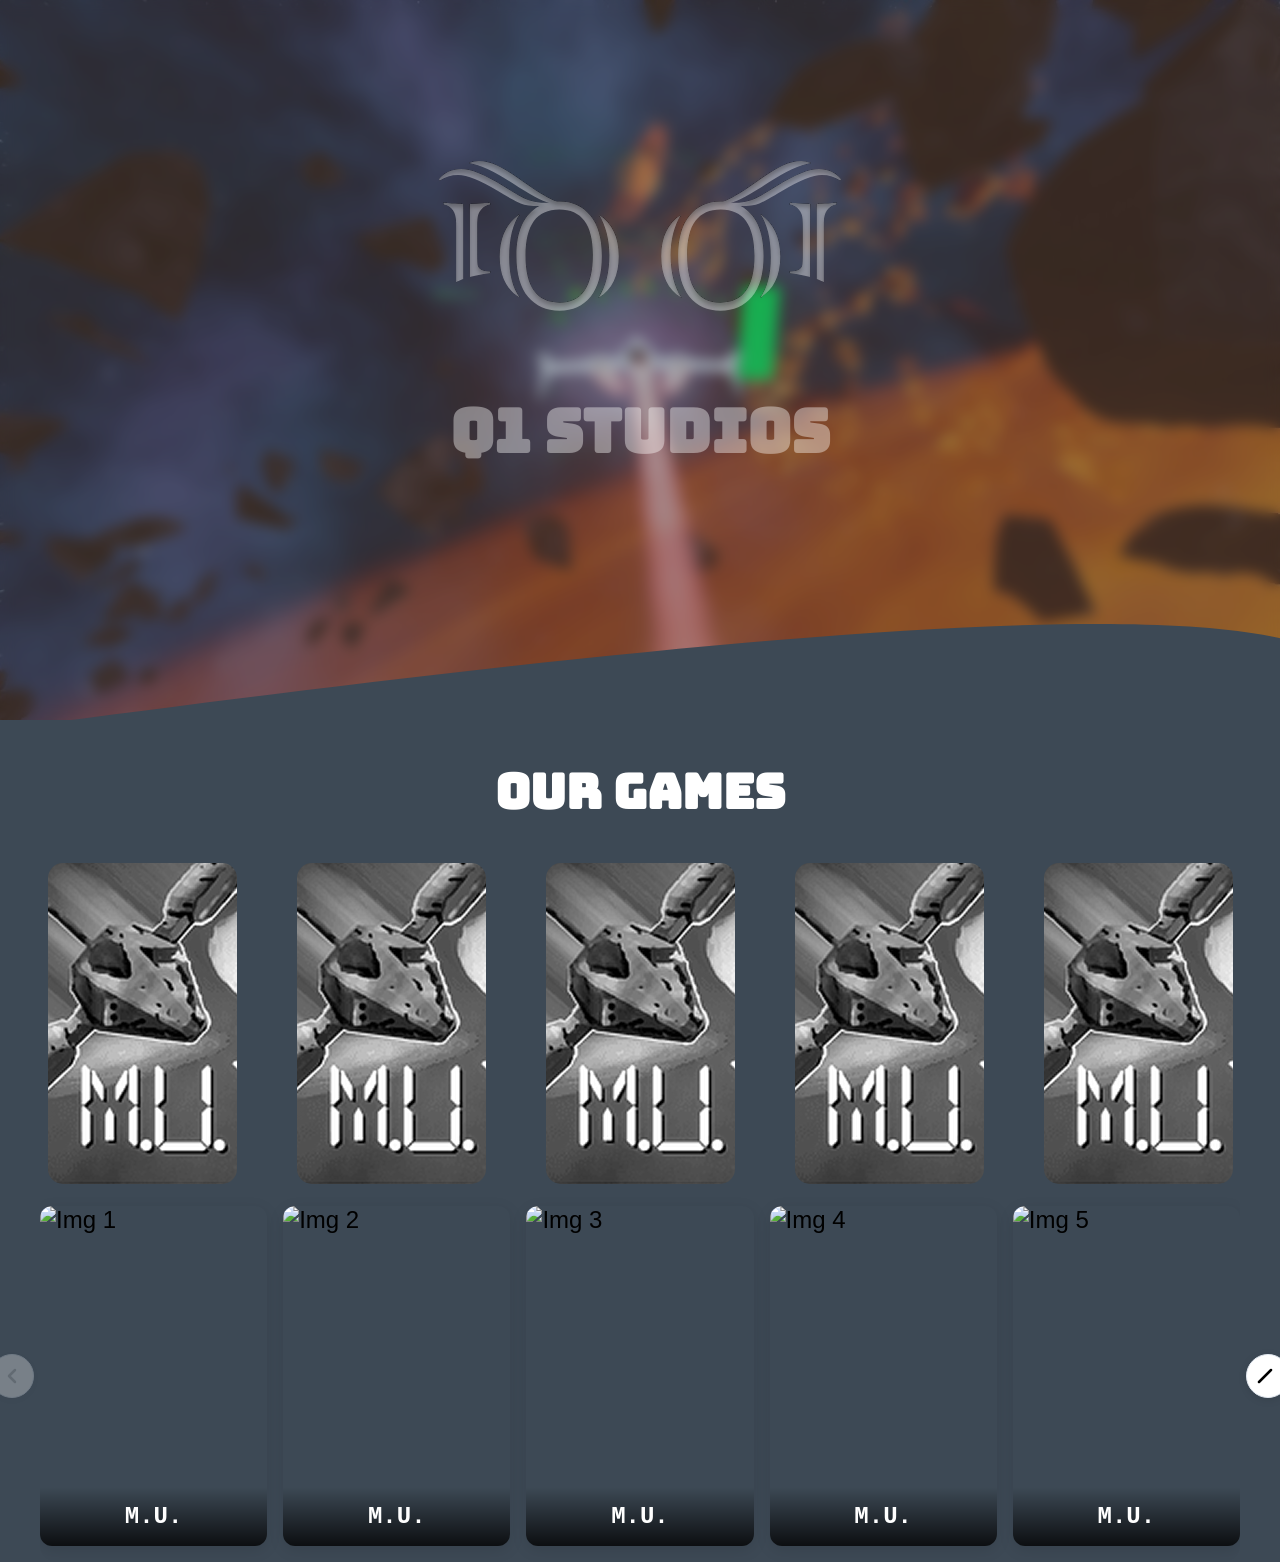
==== beta/index.html @ addc8a8b "Refactored new landing page to own directory" ====
<!DOCTYPE html>
<html lang="en">
<head>
    <meta charset="UTF-8">
    <title>Q1Studios</title>
    <link rel="stylesheet" href="index.css">
    <link rel="stylesheet" href="slideshow.css">
    <script src="index.js" defer></script>
    <link rel="preconnect" href="https://fonts.googleapis.com">
    <link rel="preconnect" href="https://fonts.gstatic.com" crossorigin>
    <link href="https://fonts.googleapis.com/css2?family=Bungee&display=swap" rel="stylesheet">
</head>
<body>
<div class="slideshow-container">

    <div class="slideshow">
        <div id="backblurr"><img src="../assets/logo/logo.svg" loading="lazy"/><h1 id="Home">Q1 Studios</h1></div>

        <div class="slide">
            <div class="">
            <img src="../assets/slideshow/Mutex_Slideshow.jpg" loading="lazy">
            </div>
        </div>
        <div class="slide">
            <img src="../assets/slideshow/Stealay_Slideshow.jpg" loading="lazy">
        </div>

        <div class="slide">
            <img src="../assets/slideshow/SacrilegiousTerminus_Slideshow.png" loading="lazy">
        </div>

        <div class="slide">
            <img src="../assets/slideshow/LanLiner_Slideshow.png" loading="lazy">
        </div>

        <div class="slide">
            <img src="../assets/slideshow/EscapeThePlantPlant_Slideshow.png" loading="lazy">
        </div>

        <div class="slide">
            <img src="../assets/slideshow/MailMayhem_Slideshow.png" loading="lazy">
        </div>
        <div id="curve"><img src="../assets/curve.svg"></div>
    </div>
</div>


<div class="games"><h2>Our Games</h2>
<div id="gameSlider">
    <div class="gameCard">
        <img src="../assets/game-logos/mutex.png">
    </div>
    <div class="gameCard" id="main">
        <img src="../assets/game-logos/mutex.png">
    </div>
    <div class="gameCard">
        <img src="../assets/game-logos/mutex.png">
    </div>
    <div class="gameCard">
        <img src="../assets/game-logos/mutex.png">
    </div>
    <div class="gameCard">
        <img src="../assets/game-logos/mutex.png">
    </div>
</div>
    <div class="carousel-container">
        <!-- Navigation Arrows -->
        <button id="prevBtn" class="nav-btn btn-prev" onclick="moveSlide(-1)">
            <svg xmlns="http://www.w3.org/2000/svg" width="24" height="24" fill="none" stroke="currentColor" stroke-width="2.5" stroke-linecap="round" stroke-linejoin="round"><path d="m15 18-6-6 6-6"/></svg>
        </button>
        <button id="nextBtn" class="nav-btn btn-next" onclick="moveSlide(1)">
            <svg xmlns="http://www.w3.org/2000/svg" width="24" height="24" fill="none" stroke="currentColor" stroke-width="2.5" stroke-linecap="round" stroke-linejoin="round"><path d="m9 18 6-6 6-6" transform="rotate(180 12 12)"/></svg>
        </button>

        <div class="carousel-viewport">
            <div id="carouselTrack" class="carousel-track">
                <!-- Image Cards -->
                <div class="carousel-card" onclick="openLightbox(this.querySelector('img').src)">
                    <img src="https://images.unsplash.com/photo-1618005182384-a83a8bd57fbe?auto=format&fit=crop&w=600&q=80" alt="Img 1">
                    <div class="card-label">M.U.</div>
                </div>
                <div class="carousel-card" onclick="openLightbox(this.querySelector('img').src)">
                    <img src="https://images.unsplash.com/photo-1614850523296-d8c1af93d400?auto=format&fit=crop&w=600&q=80" alt="Img 2">
                    <div class="card-label">M.U.</div>
                </div>
                <div class="carousel-card" onclick="openLightbox(this.querySelector('img').src)">
                    <img src="https://images.unsplash.com/photo-1633356122544-f134324a6cee?auto=format&fit=crop&w=600&q=80" alt="Img 3">
                    <div class="card-label">M.U.</div>
                </div>
                <div class="carousel-card" onclick="openLightbox(this.querySelector('img').src)">
                    <img src="https://images.unsplash.com/photo-1618005198919-d3d4b5a92ead?auto=format&fit=crop&w=600&q=80" alt="Img 4">
                    <div class="card-label">M.U.</div>
                </div>
                <div class="carousel-card" onclick="openLightbox(this.querySelector('img').src)">
                    <img src="https://images.unsplash.com/photo-1620641788421-7a1c342ea42e?auto=format&fit=crop&w=600&q=80" alt="Img 5">
                    <div class="card-label">M.U.</div>
                </div>
                <div class="carousel-card" onclick="openLightbox(this.querySelector('img').src)">
                    <img src="https://images.unsplash.com/photo-1614851016576-4d8d197af0ea?auto=format&fit=crop&w=600&q=80" alt="Img 6">
                    <div class="card-label">M.U.</div>
                </div>
                <div class="carousel-card" onclick="openLightbox(this.querySelector('img').src)">
                    <img src="https://images.unsplash.com/photo-1614850715649-1d1414729397?auto=format&fit=crop&w=600&q=80" alt="Img 7">
                    <div class="card-label">M.U.</div>
                </div>
                <div class="carousel-card" onclick="openLightbox(this.querySelector('img').src)">
                    <img src="https://images.unsplash.com/photo-1634017839464-5c339ebe3cb4?auto=format&fit=crop&w=600&q=80" alt="Img 8">
                    <div class="card-label">M.U.</div>
                </div>
            </div>
        </div>
    </div>
</div>

<!-- Lightbox Modal -->
<div id="lightbox" onclick="closeLightbox()">
    <img id="lightboxImg" src="" alt="Enlarged view">
    <button class="absolute top-8 right-8 text-white">
        <svg xmlns="http://www.w3.org/2000/svg" width="32" height="32" viewBox="0 0 24 24" fill="none" stroke="currentColor" stroke-width="2" stroke-linecap="round" stroke-linejoin="round"><path d="M18 6 6 18"/><path d="m6 6 12 12"/></svg>
    </button>
</div>

</body>
</html>
---- beta/index.css ----
*{

}
body {
    background-color:  #3D4955;
    font-family: Tahoma, sans-serif;
    margin: 0;
    font-size: 1.5em;
}

h1 {
    font-size: 2.5em;
    font-family: Bungee, serif;
    color:rgba(255,255,255,0.4)

}
h2{
    font-size: 2.5em;
    font-family: Bungee, serif;
    color:white;
    width: 100%;
    text-align: center;
}
h2 {
    font-size: 2em;
}

main section {
    padding-left: 40px;
    padding-right: 40px;
    margin-top: 50px;
}

main section:nth-child(2n+1) {
    text-align: left;
}

main section:nth-child(2n) {
    text-align: right;
}

section#q1-big {
    margin-top: 0;
    padding-left: 0;
    padding-right: 0;
}

section#q1-big div.container {
    display: flex;
    justify-content: center;
    align-items: center;
    height: 70vh;
    padding-top: 100px;
    padding-bottom: 100px;
    nd-color: #1a1a1a;
    transform: skewY(-10deg);
    text-align: center;
}

section#q1-big div.container > * {
    transform: skewY(10deg);
}

section#q1-big img {
    width: 20vh;
}

section#q1-big p {
    font-size: 0.75em;
    color: #b1b1b1;
}

div.team-box {
    display: grid;
    grid-template-columns: repeat(1, 1fr);
    grid-column-gap: 20px;
    grid-row-gap: 30px;
    margin-top: 80px;
    text-align: center;
}

@media (min-width: 600px) {
    div.team-box { grid-template-columns: repeat(2, 1fr); }
}

@media (min-width: 1000px) {
    div.team-box { grid-template-columns: repeat(3, 1fr); }
}

@media (min-width: 1600px) {
    div.team-box { grid-template-columns: repeat(5, 1fr); }
}

div.team-box div.team-member {
    width: 100%;
}

div.team-box .team-member img {
    width: 150px;
}

.team-box div.team-name {
    font-weight: bold;
    font-size: 1.25em;
}

.team-box div.team-skills {
    margin-top: 10px;
}

.team-box .team-skills span {
    font-size: 0.75em;
    padding: 5px 10px;
    border-radius: 20px;
}

.team-skills span.skill-coding {
    background-color: #50b15c;
}
.team-skills span.skill-art {
    background-color: #ffcc65;
}
.team-skills span.skill-music-sfx {
    background-color: #5890ff;
}

.team-box div.team-desc {
    font-size: 0.75em;
    color: #b1b1b1;
    margin-top: 15px;
}

footer {
    display: flex;
    flex-direction: column;
    gap: 10px;
    width: 100%;
    margin-top: 40px;
    padding-top: 20px;
    padding-bottom: 20px;
    text-align: center;
    font-size: 0.75em;
    background-color: #1a1a1a;
}

footer div.socials a {
    display: inline-flex;
    justify-content: center;
    padding: 10px;
    border-radius: 20px;
    color: #ffffff;
    text-decoration: none;
}

a:hover:after {
    padding-left: 10px;
}

a.socials-itch {
    background-color: #fa5c5c;
}

a.socials-itch:hover {
    background-color: #b64343;
}

a.socials-itch:hover:after {
    content: "Itch.io";
}

a.socials-github {
    background-color: #ffffff;
}

.socials a.socials-github svg {
    fill: #000000;
}

a.socials-github:hover {
    background-color: #cccccc;
    color: #000000;
}

a.socials-github:hover:after {
    content: "GitHub";
}

a.socials-youtube {
    background-color: #ff0033;
}

a.socials-youtube:hover {
    background-color: #c10029;
}

a.socials-youtube:hover:after {
    content: "YouTube";
}

.socials a svg {
    fill: #ffffff;
    width: 20px;
}

div.slideshow-container {
    display: flex;
    justify-content: center;
    flex-direction: row;
}

div.slideshow {
    overflow: hidden;
    position: relative;
    text-align: center;
    width: 100%;
    height: 80vh;
    background-color: #000000;
}
#backblurr{
    position:absolute;
    width: 100%;
    height: 100%;
    z-index: 10;
    background-color:rgba(32,57,79,0.4);
    backdrop-filter: blur(7px);
}
#backblurr img{
    background-color: rgba(32,57,79,0);
}
#curve{
    position: absolute;
    z-index: 11;
    bottom:-6%;
    background-color: rgba(32,57,79,0);
    width: 100%;
}
#curve img{
    width: 105%;
}
.slide img {
    position: absolute;
    top: 50%;
    left: 50%;
    transform: translate(-50%, -50%);
    height: 100%;
    width: auto;
}

.slide {
    display: none;
}

.slide .slide-annotation {
    position: absolute;
    bottom: 0;
    padding-bottom: 20px;
    padding-top: 20px;
    width: 100%;
    text-align: center;
    background-color: #1a1a1a56;
}

.slide-annotation .slide-title {
    font-size: 1.5em;
    font-weight: bold;
}

.slide-annotation .slide-desc {
}

.slide-annotation a.itch-btn {
    display: inline-flex;
    justify-content: center;
    margin-top: 10px;
    font-size: 20px;

    padding: 10px;
    padding-left: 20px;
    padding-right: 20px;
    border-radius: 50px;
    background-color: #fa5c5c;
    color: #ffffff;
    text-decoration: none;
}

.slide-annotation a.itch-btn:hover {
    background-color: #b64343;
}

.slide-annotation a.itch-btn svg {
    fill: #ffffff;
    margin-right: 10px;
    width: 20px;
}

.slides-prev, .slides-next {
    position: absolute;
    width: auto;
    top: 50%;
    margin-top: -22px;
    z-index: 2;

    padding: 16px;
    background-color: rgba(0,0,0,0.2);
    color: white;
    font-weight: bold;
    font-size: 18px;
    border-radius: 0 3px 3px 0;

    transition: 0.6s ease;
    cursor: pointer;
    user-select: none;

}

.slides-prev {
    left: 0;
}

.slides-next {
    right: 0;
    border-radius: 3px 0 0 3px;
}

.slides-prev:hover, .slides-next:hover {
    background-color: rgba(0,0,0,0.8);
}
.gameCard img{
    border-radius: 15px;
    transition: all 0.3s ease;
    filter: grayscale(100%);
}

.gameCard img:hover{
    transition: all 0.3s ease;
    filter: grayscale(0%);
    scale: 1.25;
}
#gameSlider{
    display: flex;
    width: 100%;
    justify-content: center;
    gap:60px;
}
---- beta/slideshow.css ----
/* Custom styles for the multi-card layout */
.carousel-container {
    position: relative;
    padding: 0 40px; /* Space for buttons */
}

.carousel-viewport {
    overflow: hidden;
    border-radius: 1rem;
}

.carousel-track {
    display: flex;
    gap: 1rem; /* Space between cards */
    transition: transform 0.5s cubic-bezier(0.4, 0, 0.2, 1);
    padding: 1rem 0;
}

.carousel-card {
    /* Adjust width based on how many you want visible (e.g., approx 5) */
    min-width: calc(20% - 0.8rem);
    aspect-ratio: 2/3;
    position: relative;
    cursor: pointer;
    border-radius: 0.75rem;
    overflow: hidden;
    box-shadow: 0 4px 15px rgba(0,0,0,0.1);
    transition: transform 0.3s ease, box-shadow 0.3s ease;
}

@media (max-width: 1024px) { .carousel-card { min-width: calc(33.33% - 0.7rem); } }
@media (max-width: 640px) { .carousel-card { min-width: calc(50% - 0.5rem); } }

.carousel-card:hover {
    transform: translateY(-5px);
    box-shadow: 0 10px 20px rgba(0,0,0,0.2);
}

.carousel-card img {
    width: 100%;
    height: 100%;
    object-fit: cover;
}

/* Card Label (Matches "M.U." style in screenshot) */
.card-label {
    position: absolute;
    bottom: 0;
    left: 0;
    right: 0;
    padding: 1rem;
    background: linear-gradient(transparent, rgba(0,0,0,0.8));
    color: white;
    font-family: monospace;
    font-weight: bold;
    font-size: 1.5rem;
    text-align: center;
}

/* Nav Buttons */
.nav-btn {
    position: absolute;
    top: 50%;
    transform: translateY(-50%);
    background: white;
    border: 1px solid #e2e8f0;
    width: 44px;
    height: 44px;
    border-radius: 50%;
    display: flex;
    align-items: center;
    justify-content: center;
    cursor: pointer;
    z-index: 20;
    box-shadow: 0 2px 8px rgba(0,0,0,0.1);
    transition: all 0.2s ease;
}

.nav-btn:hover {
    background: #f8fafc;
    color: #3b82f6;
    border-color: #3b82f6;
}

.nav-btn:disabled {
    opacity: 0.3;
    cursor: not-allowed;
}

.btn-prev { left: -10px; }
.btn-next { right: -10px; }

/* Lightbox Styles */
#lightbox {
    display: none;
    position: fixed;
    top: 0;
    left: 0;
    width: 100%;
    height: 100%;
    background: rgba(15, 23, 42, 0.95);
    z-index: 100;
    justify-content: center;
    align-items: center;
    padding: 20px;
}

#lightbox img {
    max-width: 90%;
    max-height: 85vh;
    border-radius: 8px;
}
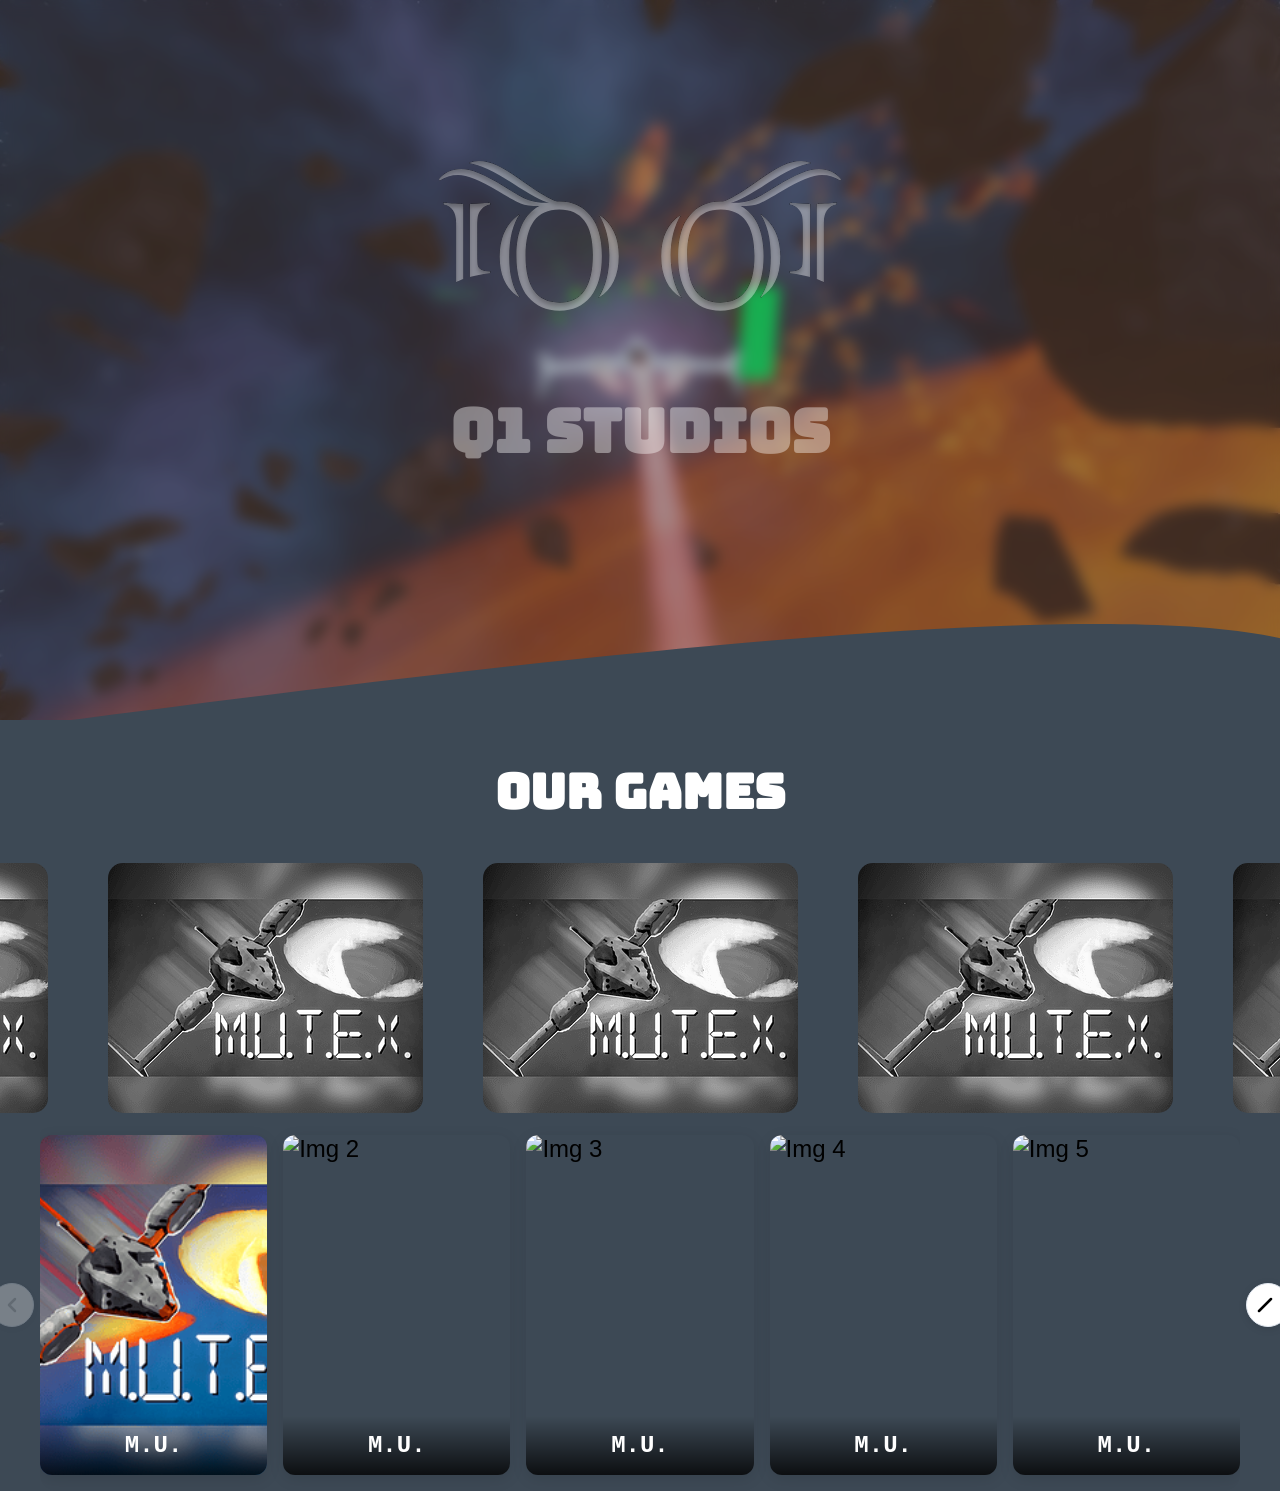
==== commit 0b96244e: "Update Website and Chibis" ====
--- a/beta/index.html
+++ b/beta/index.html
@@ -12,7 +12,6 @@
 </head>
 <body>
 <div class="slideshow-container">
-
     <div class="slideshow">
         <div id="backblurr"><img src="../assets/logo/logo.svg" loading="lazy"/><h1 id="Home">Q1 Studios</h1></div>
 
@@ -75,8 +74,8 @@
         <div class="carousel-viewport">
             <div id="carouselTrack" class="carousel-track">
                 <!-- Image Cards -->
-                <div class="carousel-card" onclick="openLightbox(this.querySelector('img').src)">
-                    <img src="https://images.unsplash.com/photo-1618005182384-a83a8bd57fbe?auto=format&fit=crop&w=600&q=80" alt="Img 1">
+                    <div class="carousel-card" onclick="openLightbox(this.querySelector('img').src)">
+                    <img src="../assets/game-logos/mutex.png" alt="Img 1">
                     <div class="card-label">M.U.</div>
                 </div>
                 <div class="carousel-card" onclick="openLightbox(this.querySelector('img').src)">
--- a/beta/index.css
+++ b/beta/index.css
@@ -120,7 +120,7 @@
 .team-skills span.skill-art {
     background-color: #ffcc65;
 }
-.team-skills span.skill-music-sfx {
+.team-skills span.skill-audio {
     background-color: #5890ff;
 }
 
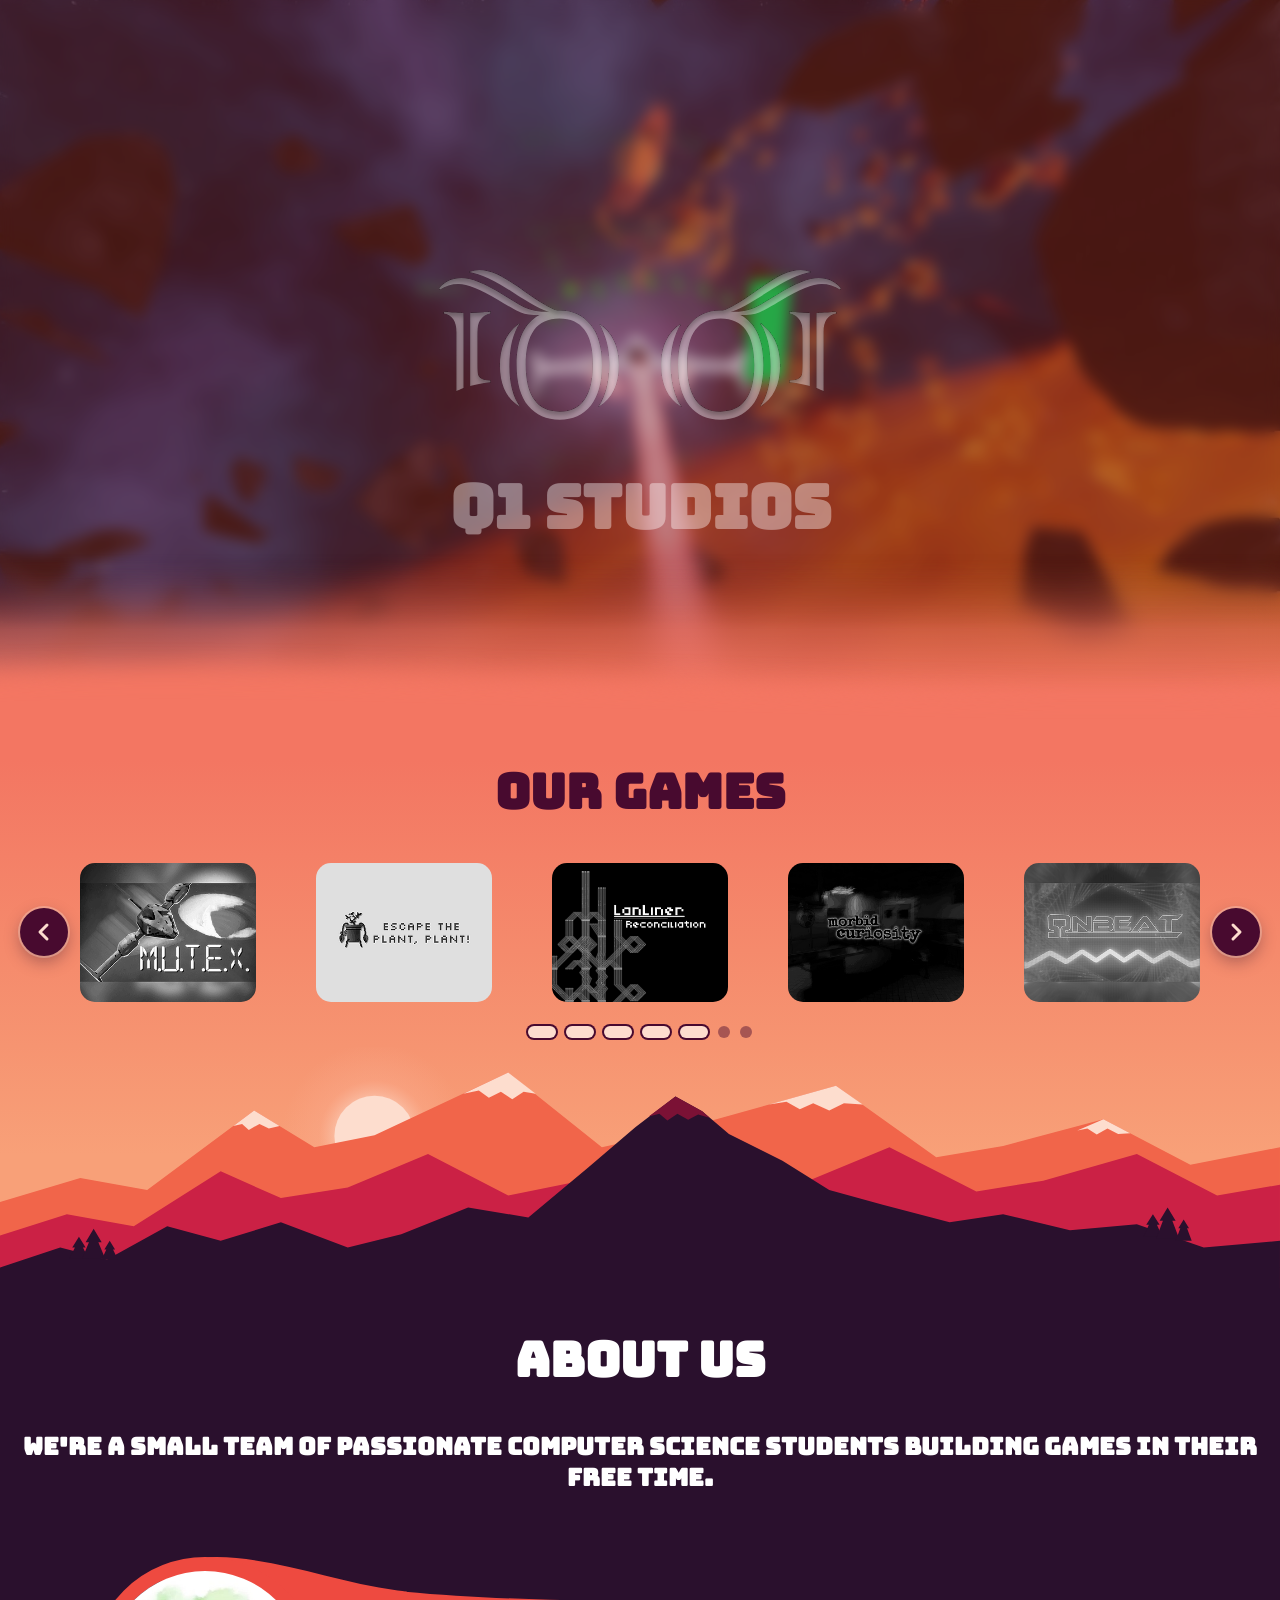
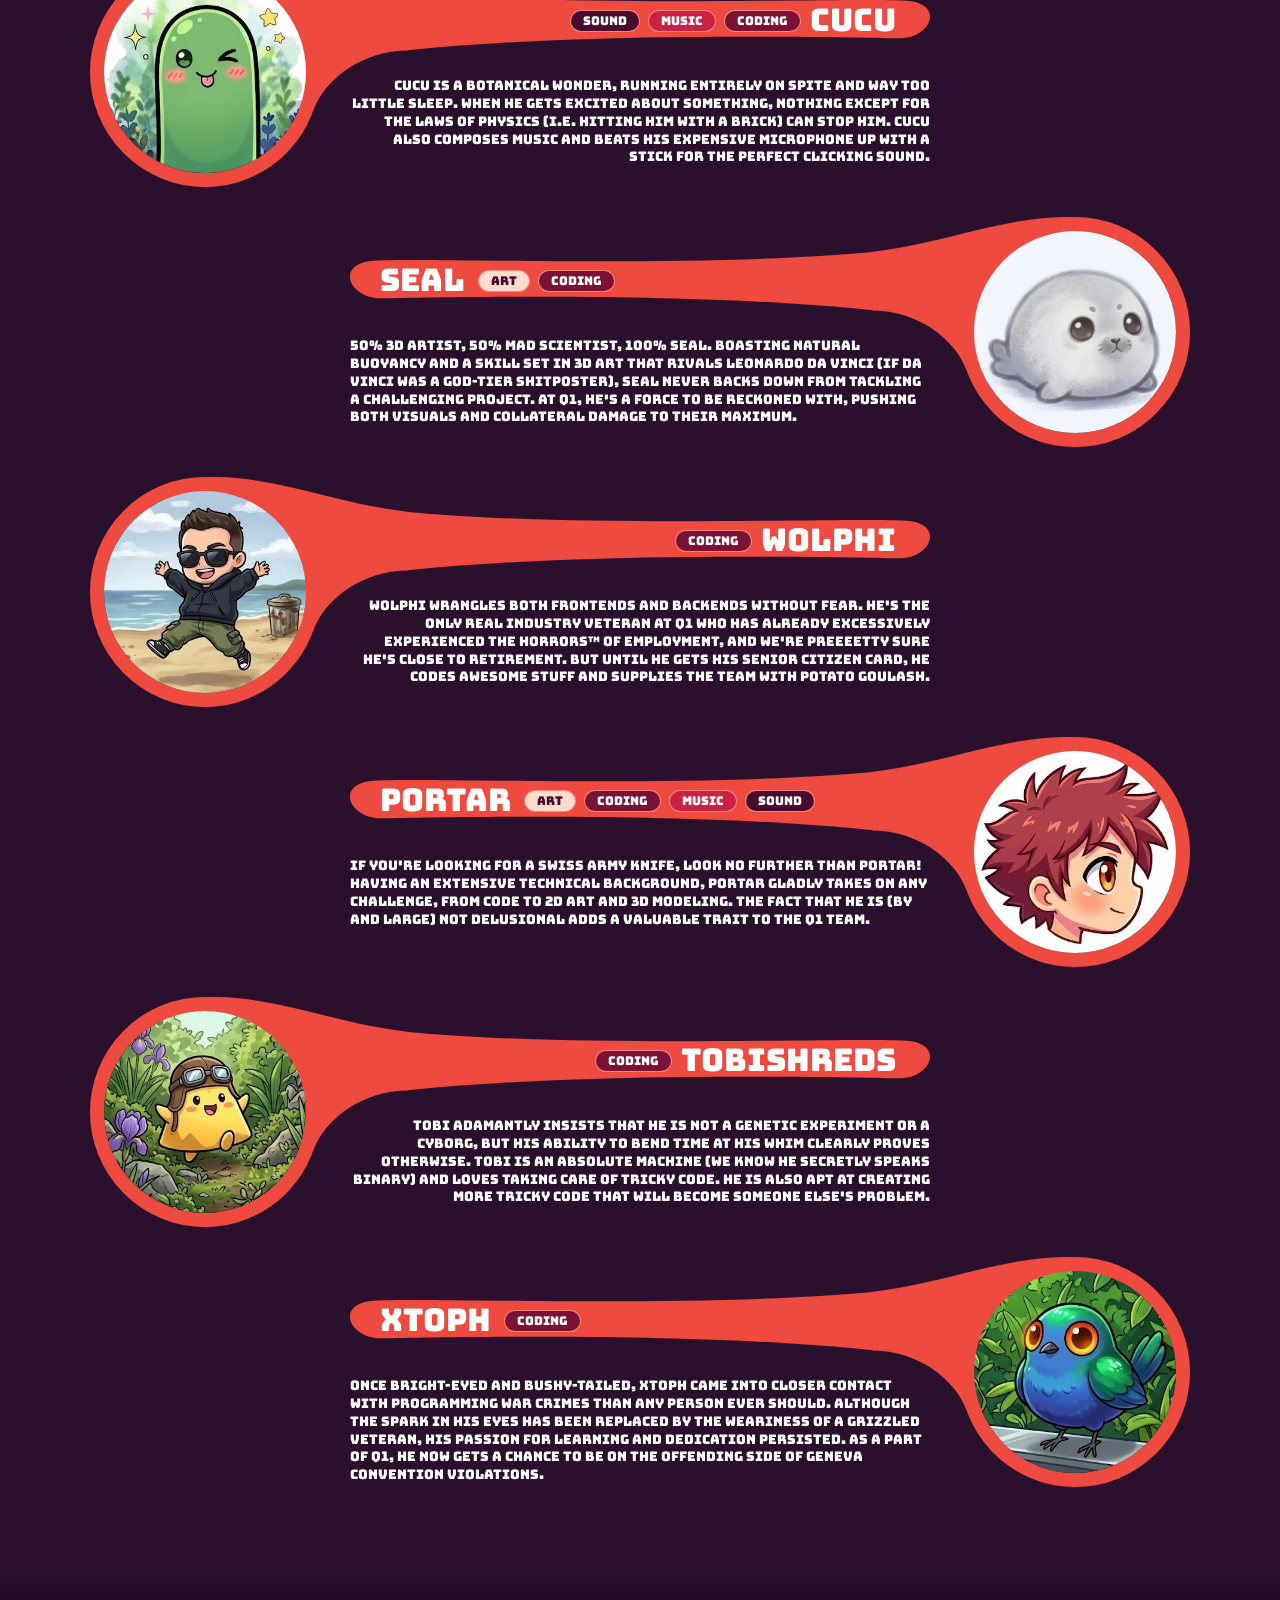
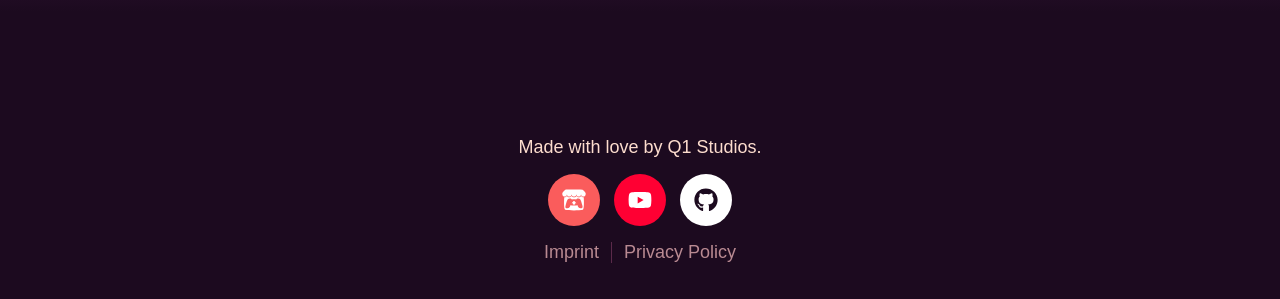
==== commit 737cc6b2: "New Website design self made. //Code done by AI because i am the designer." ====
--- a/beta/index.html
+++ b/beta/index.html
@@ -2,23 +2,27 @@
 <html lang="en">
 <head>
     <meta charset="UTF-8">
+    <meta name="viewport" content="width=device-width, initial-scale=1">
     <title>Q1Studios</title>
     <link rel="stylesheet" href="index.css">
-    <link rel="stylesheet" href="slideshow.css">
+
     <script src="index.js" defer></script>
     <link rel="preconnect" href="https://fonts.googleapis.com">
     <link rel="preconnect" href="https://fonts.gstatic.com" crossorigin>
     <link href="https://fonts.googleapis.com/css2?family=Bungee&display=swap" rel="stylesheet">
 </head>
 <body>
+<div class="icon-defs" aria-hidden="true">
+        <svg xmlns="http://www.w3.org/2000/svg"><defs><symbol id="itch-icon" viewBox="0 0 512 512"><!--!Font Awesome Free v7.1.0 by @fontawesome - https://fontawesome.com License - https://fontawesome.com/license/free Copyright 2025 Fonticons, Inc.--><path d="M71.9 34.8C50.2 47.7 7.4 96.8 7 109.7l0 21.3c0 27.1 25.3 50.8 48.2 50.8 27.6 0 50.5-22.8 50.5-50 0 27.1 22.2 50 49.8 50s49-22.8 49-50c0 27.1 23.6 50 51.2 50l.5 0c27.6 0 51.2-22.8 51.2-50 0 27.1 21.5 50 49 50s49.8-22.8 49.8-50c0 27.1 23 50 50.5 50 23 0 48.3-23.8 48.3-50.8l0-21.3c-.4-12.9-43.2-62.1-64.9-75-67.4-2.3-114.2-2.7-184-2.7S91.1 33.1 71.9 34.8zM204.2 169.2c-22 38.4-77.9 38.7-99.8 .2-13.2 23.1-43.2 32.1-56 27.7-3.9 40.2-13.7 237.1 17.7 269.2 80 18.7 302.1 18.1 379.8 0 31.6-32.3 21.3-232 17.7-269.2-12.9 4.4-42.9-4.6-56-27.7-22 38.5-77.8 38.1-99.8-.2-7.1 12.5-23 28.9-51.8 28.9-10.4 .3-20.8-2.2-29.9-7.3s-16.7-12.6-21.9-21.6l0 0zm-41.6 53.8c16.5 0 31.1 0 49.2 19.8 29.3-3 58.9-3 88.2 0 18.2-19.7 32.8-19.7 49.2-19.7 52.3 0 65.2 77.5 83.9 144.4 17.3 62.2-5.5 63.7-34 63.7-42.1-1.6-65.5-32.2-65.5-62.8-39.3 6.4-101.9 8.8-155.6 0 0 30.6-23.3 61.2-65.5 62.8-28.4-.1-51.2-1.6-33.9-63.7 18.7-67 31.6-144.4 83.9-144.4l0-.1zM256 270.8s-44.4 40.8-52.4 55.2l29-1.2 0 25.3c0 1.5 21.3 .2 23.3 .2 11.6 .5 23.3 1 23.3-.2l0-25.3 29 1.2c-8-14.5-52.4-55.2-52.4-55.2l.1 0z"/></symbol></defs></svg>
+        <svg xmlns="http://www.w3.org/2000/svg"><defs><symbol id="youtube-icon" viewBox="0 0 576 512"><!--!Font Awesome Free v7.1.0 by @fontawesome - https://fontawesome.com License - https://fontawesome.com/license/free Copyright 2025 Fonticons, Inc.--><path d="M549.7 124.1C543.5 100.4 524.9 81.8 501.4 75.5 458.9 64 288.1 64 288.1 64S117.3 64 74.7 75.5C51.2 81.8 32.7 100.4 26.4 124.1 15 167 15 256.4 15 256.4s0 89.4 11.4 132.3c6.3 23.6 24.8 41.5 48.3 47.8 42.6 11.5 213.4 11.5 213.4 11.5s170.8 0 213.4-11.5c23.5-6.3 42-24.2 48.3-47.8 11.4-42.9 11.4-132.3 11.4-132.3s0-89.4-11.4-132.3zM232.2 337.6l0-162.4 142.7 81.2-142.7 81.2z"/></symbol></defs></svg>
+        <svg xmlns="http://www.w3.org/2000/svg"><defs><symbol id="github-icon" viewBox="0 0 512 512"><!--!Font Awesome Free v7.1.0 by @fontawesome - https://fontawesome.com License - https://fontawesome.com/license/free Copyright 2025 Fonticons, Inc.--><path d="M173.9 397.4c0 2-2.3 3.6-5.2 3.6-3.3 .3-5.6-1.3-5.6-3.6 0-2 2.3-3.6 5.2-3.6 3-.3 5.6 1.3 5.6 3.6zm-31.1-4.5c-.7 2 1.3 4.3 4.3 4.9 2.6 1 5.6 0 6.2-2s-1.3-4.3-4.3-5.2c-2.6-.7-5.5 .3-6.2 2.3zm44.2-1.7c-2.9 .7-4.9 2.6-4.6 4.9 .3 2 2.9 3.3 5.9 2.6 2.9-.7 4.9-2.6 4.6-4.6-.3-1.9-3-3.2-5.9-2.9zM252.8 8c-138.7 0-244.8 105.3-244.8 244 0 110.9 69.8 205.8 169.5 239.2 12.8 2.3 17.3-5.6 17.3-12.1 0-6.2-.3-40.4-.3-61.4 0 0-70 15-84.7-29.8 0 0-11.4-29.1-27.8-36.6 0 0-22.9-15.7 1.6-15.4 0 0 24.9 2 38.6 25.8 21.9 38.6 58.6 27.5 72.9 20.9 2.3-16 8.8-27.1 16-33.7-55.9-6.2-112.3-14.3-112.3-110.5 0-27.5 7.6-41.3 23.6-58.9-2.6-6.5-11.1-33.3 2.6-67.9 20.9-6.5 69 27 69 27 20-5.6 41.5-8.5 62.8-8.5s42.8 2.9 62.8 8.5c0 0 48.1-33.6 69-27 13.7 34.7 5.2 61.4 2.6 67.9 16 17.7 25.8 31.5 25.8 58.9 0 96.5-58.9 104.2-114.8 110.5 9.2 7.9 17 22.9 17 46.4 0 33.7-.3 75.4-.3 83.6 0 6.5 4.6 14.4 17.3 12.1 100-33.2 167.8-128.1 167.8-239 0-138.7-112.5-244-251.2-244zM105.2 352.9c-1.3 1-1 3.3 .7 5.2 1.6 1.6 3.9 2.3 5.2 1 1.3-1 1-3.3-.7-5.2-1.6-1.6-3.9-2.3-5.2-1zm-10.8-8.1c-.7 1.3 .3 2.9 2.3 3.9 1.6 1 3.6 .7 4.3-.7 .7-1.3-.3-2.9-2.3-3.9-2-.6-3.6-.3-4.3 .7zm32.4 35.6c-1.6 1.3-1 4.3 1.3 6.2 2.3 2.3 5.2 2.6 6.5 1 1.3-1.3 .7-4.3-1.3-6.2-2.2-2.3-5.2-2.6-6.5-1zm-11.4-14.7c-1.6 1-1.6 3.6 0 5.9s4.3 3.3 5.6 2.3c1.6-1.3 1.6-3.9 0-6.2-1.4-2.3-4-3.3-5.6-2z"/></symbol></defs></svg>
+        <svg xmlns="http://www.w3.org/2000/svg"><defs><symbol id="close-icon" viewBox="0 0 384 512"><!--!Font Awesome Free v7.2.0 by @fontawesome - https://fontawesome.com License - https://fontawesome.com/license/free Copyright 2026 Fonticons, Inc.--><path d="M55.1 73.4c-12.5-12.5-32.8-12.5-45.3 0s-12.5 32.8 0 45.3L147.2 256 9.9 393.4c-12.5 12.5-12.5 32.8 0 45.3s32.8 12.5 45.3 0L192.5 301.3 329.9 438.6c12.5 12.5 32.8 12.5 45.3 0s12.5-32.8 0-45.3L237.8 256 375.1 118.6c12.5-12.5 12.5-32.8 0-45.3s-32.8-12.5-45.3 0L192.5 210.7 55.1 73.4z"/></symbol></defs></svg>
+    </div>
 <div class="slideshow-container">
     <div class="slideshow">
         <div id="backblurr"><img src="../assets/logo/logo.svg" loading="lazy"/><h1 id="Home">Q1 Studios</h1></div>
-
-        <div class="slide">
-            <div class="">
+        <div class="slide">
             <img src="../assets/slideshow/Mutex_Slideshow.jpg" loading="lazy">
-            </div>
         </div>
         <div class="slide">
             <img src="../assets/slideshow/Stealay_Slideshow.jpg" loading="lazy">
@@ -39,85 +43,221 @@
         <div class="slide">
             <img src="../assets/slideshow/MailMayhem_Slideshow.png" loading="lazy">
         </div>
-        <div id="curve"><img src="../assets/curve.svg"></div>
+        <div id="curve" aria-hidden="true">
+            <div class="wave"></div>
+        </div>
     </div>
 </div>
 
 
 <div class="games"><h2>Our Games</h2>
-<div id="gameSlider">
-    <div class="gameCard">
-        <img src="../assets/game-logos/mutex.png">
-    </div>
-    <div class="gameCard" id="main">
-        <img src="../assets/game-logos/mutex.png">
-    </div>
-    <div class="gameCard">
-        <img src="../assets/game-logos/mutex.png">
-    </div>
-    <div class="gameCard">
-        <img src="../assets/game-logos/mutex.png">
-    </div>
-    <div class="gameCard">
-        <img src="../assets/game-logos/mutex.png">
-    </div>
+    <div id="gameSlider">
+        <button id="prevBtn" class="nav-btn btn-prev" onclick="moveSlide(-1)" aria-label="Previous game">
+            <svg viewBox="0 0 24 24" aria-hidden="true"><path d="M15 5l-7 7 7 7"/></svg>
+        </button>
+        <button id="nextBtn" class="nav-btn btn-next" onclick="moveSlide(1)" aria-label="Next game">
+            <svg viewBox="0 0 24 24" aria-hidden="true"><path d="M9 5l7 7-7 7"/></svg>
+        </button>
+        <a class="gameCard" id="card1" target="_blank" rel="noopener">
+            <img class="game-logo" src="../assets/game-logos/mutex.png" alt="">
+            <div class="preview">
+                <img class="preview-image" alt="">
+                <div class="preview-text">
+                    <span class="preview-title"></span>
+                    <span class="preview-desc"></span>
+                    <span class="preview-url"></span>
+                </div>
+            </div>
+        </a>
+        <a class="gameCard" id="card2" target="_blank" rel="noopener">
+            <img class="game-logo" src="../assets/game-logos/mutex.png" alt="">
+            <div class="preview">
+                <img class="preview-image" alt="">
+                <div class="preview-text">
+                    <span class="preview-title"></span>
+                    <span class="preview-desc"></span>
+                    <span class="preview-url"></span>
+                </div>
+            </div>
+        </a>
+        <a class="gameCard" id="card3" target="_blank" rel="noopener">
+            <img class="game-logo" src="../assets/game-logos/mutex.png" alt="">
+            <div class="preview">
+                <img class="preview-image" alt="">
+                <div class="preview-text">
+                    <span class="preview-title"></span>
+                    <span class="preview-desc"></span>
+                    <span class="preview-url"></span>
+                </div>
+            </div>
+        </a>
+        <a class="gameCard" id="card4" target="_blank" rel="noopener">
+            <img class="game-logo" src="../assets/game-logos/mutex.png" alt="">
+            <div class="preview">
+                <img class="preview-image" alt="">
+                <div class="preview-text">
+                    <span class="preview-title"></span>
+                    <span class="preview-desc"></span>
+                    <span class="preview-url"></span>
+                </div>
+            </div>
+        </a>
+        <a class="gameCard" id="card5" target="_blank" rel="noopener">
+            <img class="game-logo" src="../assets/game-logos/mutex.png" alt="">
+            <div class="preview">
+                <img class="preview-image" alt="">
+                <div class="preview-text">
+                    <span class="preview-title"></span>
+                    <span class="preview-desc"></span>
+                    <span class="preview-url"></span>
+                </div>
+            </div>
+        </a>
+    </div>
+    <div id="sliderDots" aria-label="Choose a game"></div>
 </div>
-    <div class="carousel-container">
-        <!-- Navigation Arrows -->
-        <button id="prevBtn" class="nav-btn btn-prev" onclick="moveSlide(-1)">
-            <svg xmlns="http://www.w3.org/2000/svg" width="24" height="24" fill="none" stroke="currentColor" stroke-width="2.5" stroke-linecap="round" stroke-linejoin="round"><path d="m15 18-6-6 6-6"/></svg>
-        </button>
-        <button id="nextBtn" class="nav-btn btn-next" onclick="moveSlide(1)">
-            <svg xmlns="http://www.w3.org/2000/svg" width="24" height="24" fill="none" stroke="currentColor" stroke-width="2.5" stroke-linecap="round" stroke-linejoin="round"><path d="m9 18 6-6 6-6" transform="rotate(180 12 12)"/></svg>
-        </button>
-
-        <div class="carousel-viewport">
-            <div id="carouselTrack" class="carousel-track">
-                <!-- Image Cards -->
-                    <div class="carousel-card" onclick="openLightbox(this.querySelector('img').src)">
-                    <img src="../assets/game-logos/mutex.png" alt="Img 1">
-                    <div class="card-label">M.U.</div>
-                </div>
-                <div class="carousel-card" onclick="openLightbox(this.querySelector('img').src)">
-                    <img src="https://images.unsplash.com/photo-1614850523296-d8c1af93d400?auto=format&fit=crop&w=600&q=80" alt="Img 2">
-                    <div class="card-label">M.U.</div>
-                </div>
-                <div class="carousel-card" onclick="openLightbox(this.querySelector('img').src)">
-                    <img src="https://images.unsplash.com/photo-1633356122544-f134324a6cee?auto=format&fit=crop&w=600&q=80" alt="Img 3">
-                    <div class="card-label">M.U.</div>
-                </div>
-                <div class="carousel-card" onclick="openLightbox(this.querySelector('img').src)">
-                    <img src="https://images.unsplash.com/photo-1618005198919-d3d4b5a92ead?auto=format&fit=crop&w=600&q=80" alt="Img 4">
-                    <div class="card-label">M.U.</div>
-                </div>
-                <div class="carousel-card" onclick="openLightbox(this.querySelector('img').src)">
-                    <img src="https://images.unsplash.com/photo-1620641788421-7a1c342ea42e?auto=format&fit=crop&w=600&q=80" alt="Img 5">
-                    <div class="card-label">M.U.</div>
-                </div>
-                <div class="carousel-card" onclick="openLightbox(this.querySelector('img').src)">
-                    <img src="https://images.unsplash.com/photo-1614851016576-4d8d197af0ea?auto=format&fit=crop&w=600&q=80" alt="Img 6">
-                    <div class="card-label">M.U.</div>
-                </div>
-                <div class="carousel-card" onclick="openLightbox(this.querySelector('img').src)">
-                    <img src="https://images.unsplash.com/photo-1614850715649-1d1414729397?auto=format&fit=crop&w=600&q=80" alt="Img 7">
-                    <div class="card-label">M.U.</div>
-                </div>
-                <div class="carousel-card" onclick="openLightbox(this.querySelector('img').src)">
-                    <img src="https://images.unsplash.com/photo-1634017839464-5c339ebe3cb4?auto=format&fit=crop&w=600&q=80" alt="Img 8">
-                    <div class="card-label">M.U.</div>
-                </div>
+<div id="mountain"><img src="mountain.svg"></div>
+<div id="Chibi">
+<h2>About Us</h2>
+<h3>We're a small team of passionate computer science students building games in their free time.
+</h3>
+
+    <div id="team">
+        <div class="person" id="Cucu">
+            <img src="../assets/profiles/chibi/cucu.jpg" alt="Cucu chibi" loading="lazy">
+            <div class="person-info">
+                <div class="person-head">
+                    <h4>Cucu</h4>
+                    <span class="skill coding">Coding</span>
+                    <span class="skill music">Music</span>
+                    <span class="skill sound">Sound</span>
+                </div>
+                <p>Cucu is a botanical wonder, running entirely on spite and way too little sleep. When he gets excited about something,
+                    nothing except for the laws of physics (i.e. hitting him with a brick) can stop him.
+                    Cucu also composes music and beats his expensive microphone up with a stick for the perfect clicking sound.</p>
+            </div>
+        </div>
+
+        <div class="person" id="Seal">
+            <img src="../assets/profiles/chibi/seal.jpg" alt="Seal chibi" loading="lazy">
+            <div class="person-info">
+                <div class="person-head">
+                    <h4>Seal</h4>
+                    <span class="skill art">Art</span>
+                    <span class="skill coding">Coding</span>
+                </div>
+                <p>50% 3D Artist, 50% Mad Scientist, 100% Seal.
+                    Boasting natural buoyancy and a skill set in 3D Art that rivals Leonardo da Vinci
+                    (if da Vinci was a god-tier shitposter), Seal never backs down from tackling a challenging project.
+                    At Q1, he's a force to be reckoned with, pushing both visuals and collateral damage to their maximum.</p>
+            </div>
+        </div>
+
+        <div class="person" id="Wolphi">
+            <img src="../assets/profiles/chibi/wolphi.jpg" alt="Wolphi chibi" loading="lazy">
+            <div class="person-info">
+                <div class="person-head">
+                    <h4>Wolphi</h4>
+                    <span class="skill coding">Coding</span>
+                </div>
+                <p>Wolphi wrangles both frontends and backends without fear.
+                    He's the only real industry veteran at Q1 who has already excessively experienced The Horrors™ of employment,
+                    and we're preeeetty sure he's close to retirement. But until he gets his senior citizen card,
+                    he codes awesome stuff and supplies the team with potato goulash.</p>
+            </div>
+        </div>
+
+        <div class="person" id="Portar">
+            <img src="../assets/profiles/chibi/portar.jpg" alt="Portar chibi" loading="lazy">
+            <div class="person-info">
+                <div class="person-head">
+                    <h4>Portar</h4>
+                    <span class="skill art">Art</span>
+                    <span class="skill coding">Coding</span>
+                    <span class="skill music">Music</span>
+                    <span class="skill sound">Sound</span>
+                </div>
+                <p>If you're looking for a Swiss Army knife, look no further than Portar!
+                    Having an extensive technical background, Portar gladly takes on any challenge, from code
+                    to 2D art and 3D modeling.
+                    The fact that he is (by and large) not delusional adds a valuable trait to the Q1 team.</p>
+            </div>
+        </div>
+
+        <div class="person" id="TobiShreds">
+            <img src="../assets/profiles/chibi/tobishreds.jpg" alt="TobiShreds chibi" loading="lazy">
+            <div class="person-info">
+                <div class="person-head">
+                    <h4>TobiShreds</h4>
+                    <span class="skill coding">Coding</span>
+                </div>
+                <p>Tobi adamantly insists that he is NOT a genetic experiment or a cyborg,
+                    but his ability to bend time at his whim clearly proves otherwise.
+                    Tobi is an absolute machine (we know he secretly speaks binary) and loves taking care of tricky code.
+                    He is also apt at creating more tricky code that will become someone else's problem.</p>
+            </div>
+        </div>
+
+        <div class="person" id="Xtoph">
+            <img src="../assets/profiles/chibi/xtoph.jpg" alt="Xtoph chibi" loading="lazy">
+            <div class="person-info">
+                <div class="person-head">
+                    <h4>Xtoph</h4>
+                    <span class="skill coding">Coding</span>
+                </div>
+                <p>Once bright-eyed and bushy-tailed, Xtoph came into closer contact with programming war crimes
+                    than any person ever should.
+                    Although the spark in his eyes has been replaced by the weariness of a grizzled veteran,
+                    his passion for learning and dedication persisted. As a part of Q1,
+                    he now gets a chance to be on the offending side of Geneva convention violations.</p>
             </div>
         </div>
     </div>
 </div>
-
-<!-- Lightbox Modal -->
-<div id="lightbox" onclick="closeLightbox()">
-    <img id="lightboxImg" src="" alt="Enlarged view">
-    <button class="absolute top-8 right-8 text-white">
-        <svg xmlns="http://www.w3.org/2000/svg" width="32" height="32" viewBox="0 0 24 24" fill="none" stroke="currentColor" stroke-width="2" stroke-linecap="round" stroke-linejoin="round"><path d="M18 6 6 18"/><path d="m6 6 12 12"/></svg>
-    </button>
-</div>
-
+<div id="fade"></div>
+<footer>
+    <p>Made with love by Q1 Studios.</p>
+    <div class="socials">
+        <a class="socials-itch" href="https://q1studios.itch.io" target="_blank" rel="noopener" aria-label="Itch.io" title="Itch.io">
+            <svg><use href="#itch-icon"></use></svg>
+        </a>
+        <a class="socials-youtube" href="https://www.youtube.com/channel/UCTxwL6XaxnxiKtU4SFTnIlQ" target="_blank" rel="noopener" aria-label="YouTube" title="YouTube">
+            <svg><use href="#youtube-icon"></use></svg>
+        </a>
+        <a class="socials-github" href="https://github.com/Q1-Studios" target="_blank" rel="noopener" aria-label="GitHub" title="GitHub">
+            <svg><use href="#github-icon"></use></svg>
+        </a>
+    </div>
+    <div class="footer-links">
+        <a href="#imprint">Imprint</a>
+        <a href="#privacy-policy">Privacy Policy</a>
+    </div>
+</footer>
+
+<dialog id="imprint" class="popup" aria-labelledby="imprint-title">
+    <div class="popup-content">
+        <form method="dialog"><button class="popup-close" aria-label="Close"><svg><use href="#close-icon"></use></svg></button></form>
+        <h2 id="imprint-title">Imprint</h2>
+        <p>This website is operated by a collective of students for non-commercial purposes.</p>
+        <h3>Contact information</h3>
+        <p>
+            <a class="obfuscated-email" target="_blank">ta.soiduts1q@tcatnoc</a><br>
+            9020 Klagenfurt am Wörthersee<br>
+            Carinthia, Austria
+        </p>
+    </div>
+</dialog>
+
+<dialog id="privacy-policy" class="popup" aria-labelledby="privacy-title">
+    <div class="popup-content">
+        <form method="dialog"><button class="popup-close" aria-label="Close"><svg><use href="#close-icon"></use></svg></button></form>
+        <h2 id="privacy-title">Privacy Policy</h2>
+        <p>
+            This website does not collect any personal information or store any cookies on your device.
+            However, when using this website, some data may be processed by our hosting provider GitHub, Inc. ("GitHub").
+            GitHub's privacy statement affecting this website is linked <a href="https://docs.github.com/en/pages/getting-started-with-github-pages/what-is-github-pages#data-collection" target="_blank" rel="noopener">here</a> for your convenience.
+        </p>
+    </div>
+</dialog>
 </body>
 </html>
--- a/beta/index.css
+++ b/beta/index.css
@@ -2,7 +2,7 @@
 
 }
 body {
-    background-color:  #3D4955;
+    background-color:  #f37662;
     font-family: Tahoma, sans-serif;
     margin: 0;
     font-size: 1.5em;
@@ -16,6 +16,13 @@
 }
 h2{
     font-size: 2.5em;
+    font-family: Bungee, serif;
+    color:white;
+    width: 100%;
+    text-align: center;
+}
+h3{
+    font-size: 1em;
     font-family: Bungee, serif;
     color:white;
     width: 100%;
@@ -120,7 +127,7 @@
 .team-skills span.skill-art {
     background-color: #ffcc65;
 }
-.team-skills span.skill-audio {
+.team-skills span.skill-music-sfx {
     background-color: #5890ff;
 }
 
@@ -130,76 +137,140 @@
     margin-top: 15px;
 }
 
+div.icon-defs {
+    display: none;
+}
+
+/* footer: continues the plum fade at the bottom of the page */
 footer {
     display: flex;
     flex-direction: column;
-    gap: 10px;
-    width: 100%;
-    margin-top: 40px;
-    padding-top: 20px;
-    padding-bottom: 20px;
+    align-items: center;
+    gap: 16px;
+    padding: 10px 20px 36px;
+    background-color: #1c0a1f;
+    color: #fdddce;
+    font-size: 0.75em;
     text-align: center;
+}
+footer p {
+    margin: 0;
+}
+footer .socials {
+    display: flex;
+    gap: 14px;
+}
+footer .socials a {
+    display: flex;
+    align-items: center;
+    justify-content: center;
+    width: 52px;
+    height: 52px;
+    border-radius: 50%;
+    transition: transform 0.2s ease, box-shadow 0.2s ease;
+}
+footer .socials a:hover, footer .socials a:focus-visible {
+    transform: translateY(-3px) scale(1.06);
+    box-shadow: 0 0 0 3px #fdddce, 0 0 20px rgba(253,221,206,0.5);
+}
+footer .socials a:focus-visible {
+    outline: none;
+}
+footer .socials svg {
+    width: 24px;
+    height: 24px;
+    fill: #ffffff;
+}
+.socials-itch { background-color: #fa5c5c; }
+.socials-youtube { background-color: #ff0033; }
+.socials-github { background-color: #ffffff; }
+footer .socials .socials-github svg { fill: #1c0a1f; }
+footer .footer-links {
+    display: flex;
+    justify-content: center;
+}
+footer .footer-links a {
+    padding: 0 12px;
+    color: #b98a92;
+    text-decoration: none;
+}
+footer .footer-links a + a {
+    border-left: 1px solid #5b2a4a;
+}
+footer .footer-links a:hover, footer .footer-links a:focus-visible {
+    color: #fdddce;
+    text-decoration: underline;
+}
+
+/* imprint and privacy policy popups (native <dialog>, opened via #imprint / #privacy-policy) */
+dialog.popup {
+    width: min(720px, calc(100vw - 40px));
+    max-height: calc(100vh - 40px);
+    padding: 0;
+    border: none;
+    border-radius: 24px;
+    background-color: #2a102d;
+    color: #fdddce;
+    box-shadow: 0 0 0 3px #ee4a40, 0 25px 65px rgba(0,0,0,0.5);
     font-size: 0.75em;
-    background-color: #1a1a1a;
-}
-
-footer div.socials a {
-    display: inline-flex;
-    justify-content: center;
-    padding: 10px;
-    border-radius: 20px;
-    color: #ffffff;
-    text-decoration: none;
-}
-
-a:hover:after {
-    padding-left: 10px;
-}
-
-a.socials-itch {
-    background-color: #fa5c5c;
-}
-
-a.socials-itch:hover {
-    background-color: #b64343;
-}
-
-a.socials-itch:hover:after {
-    content: "Itch.io";
-}
-
-a.socials-github {
-    background-color: #ffffff;
-}
-
-.socials a.socials-github svg {
-    fill: #000000;
-}
-
-a.socials-github:hover {
-    background-color: #cccccc;
-    color: #000000;
-}
-
-a.socials-github:hover:after {
-    content: "GitHub";
-}
-
-a.socials-youtube {
-    background-color: #ff0033;
-}
-
-a.socials-youtube:hover {
-    background-color: #c10029;
-}
-
-a.socials-youtube:hover:after {
-    content: "YouTube";
-}
-
-.socials a svg {
-    fill: #ffffff;
-    width: 20px;
+    line-height: 1.5;
+}
+dialog.popup::backdrop {
+    background-color: rgba(28,10,31,0.6);
+    backdrop-filter: blur(4px);
+}
+body:has(dialog.popup[open]) {
+    overflow: hidden;
+}
+.popup-content {
+    padding: 36px 40px 40px;
+}
+.popup h2, .popup h3 {
+    width: auto;
+    margin: 0 0 16px;
+    text-align: left;
+    color: white;
+}
+.popup h2 {
+    font-size: 1.8em;
+}
+.popup h3 {
+    margin-top: 24px;
+}
+.popup p {
+    margin: 0;
+}
+#privacy-policy p {
+    text-align: justify;
+}
+.popup-content a {
+    color: #f8a078;
+}
+.popup-content a:hover {
+    color: #fdddce;
+}
+.popup-close {
+    float: right;
+    width: 40px;
+    height: 40px;
+    margin: -8px -12px 0 0;
+    padding: 8px;
+    border: none;
+    border-radius: 50%;
+    background: none;
+    cursor: pointer;
+}
+.popup-close svg {
+    display: block;
+    width: 100%;
+    height: 100%;
+    fill: #fdddce;
+}
+.popup-close:hover {
+    background-color: #480a2f;
+}
+.popup-close:hover svg {
+    fill: #ee4a40;
 }
 
 div.slideshow-container {
@@ -213,7 +284,8 @@
     position: relative;
     text-align: center;
     width: 100%;
-    height: 80vh;
+    /* shorter on portrait phones, so the hero doesn't fill the whole screen */
+    height: min(80vh, 120vw);
     background-color: #000000;
 }
 #backblurr{
@@ -221,21 +293,74 @@
     width: 100%;
     height: 100%;
     z-index: 10;
-    background-color:rgba(32,57,79,0.4);
+    background-color:rgba(72,10,47,0.35);
     backdrop-filter: blur(7px);
-}
+    /* logo and title centered above the curve */
+    display: flex;
+    flex-direction: column;
+    align-items: center;
+    justify-content: center;
+    padding-bottom: 5vw;
+    box-sizing: border-box;
+}
+/* logo and title scale with the window (whichever side is tighter), so the hero looks the same on every screen;
+   logo.svg has wide empty margins, so it may be wider than a phone screen */
 #backblurr img{
     background-color: rgba(32,57,79,0);
-}
+    flex: none;
+    width: min(142vh, 150vw);
+}
+#backblurr h1{
+    margin: 0.2em 0 0;
+    font-size: min(6.7vh, 8vw);
+}
+/* edge between the hero and the games: the hero image blurs and fades into the sky color,
+   and one soft wave drifts slowly through the fade so the blur shifts a little.
+   The wave strip is 240% of the page wide with the wave tiled twice, so moving it by half its
+   width loops without a seam. It starts 10% left of the page and reaches 40px below the hero,
+   so the blurred (soft) edges of the strip itself are never visible - only the wave crest. */
 #curve{
     position: absolute;
     z-index: 11;
-    bottom:-6%;
-    background-color: rgba(32,57,79,0);
-    width: 100%;
-}
-#curve img{
-    width: 105%;
+    bottom: 0;
+    left: 0;
+    width: 100%;
+    height: clamp(70px, 10vw, 160px);
+    pointer-events: none;
+}
+#curve::before{
+    content: "";
+    position: absolute;
+    left: 0;
+    right: 0;
+    bottom: 0;
+    height: 130%;
+    background: linear-gradient(rgba(243,118,98,0), rgba(243,118,98,0.55) 45%, #f37662 85%);
+    -webkit-backdrop-filter: blur(14px);
+    backdrop-filter: blur(14px);
+    -webkit-mask: linear-gradient(transparent, black 45%);
+    mask: linear-gradient(transparent, black 45%);
+}
+.wave{
+    position: absolute;
+    bottom: -40px;
+    left: -10%;
+    width: 240%;
+    height: calc(55% + 40px);
+    /* the wave keeps its shape; a strip in the wave's color fills the extra 40px below it */
+    background-image: url(wave.svg), linear-gradient(#f37662, #f37662);
+    background-repeat: repeat-x, no-repeat;
+    background-size: 50% calc(100% - 40px), 100% 40px;
+    background-position: 0 0, 0 100%;
+    filter: blur(12px);
+    animation: wave-drift 20s linear infinite;
+}
+@keyframes wave-drift{
+    from{ transform: translateX(0); }
+    to{ transform: translateX(-50%); }
+}
+@media (prefers-reduced-motion: reduce){
+    .wave{ animation: none; }
 }
 .slide img {
     position: absolute;
@@ -243,11 +368,25 @@
     left: 50%;
     transform: translate(-50%, -50%);
     height: 100%;
-    width: auto;
-}
-
+    width: 100%;
+    object-fit: cover;
+    /* reset the zoom only after the slide has faded out */
+    transition: transform 0s 1.5s;
+}
+
+/* slides crossfade into each other and zoom in slowly while shown */
 .slide {
-    display: none;
+    position: absolute;
+    inset: 0;
+    opacity: 0;
+    transition: opacity 1.5s ease;
+}
+.slide.active {
+    opacity: 1;
+}
+.slide.active img {
+    transform: translate(-50%, -50%) scale(1.08);
+    transition: transform 6.5s linear;
 }
 
 .slide .slide-annotation {
@@ -325,20 +464,361 @@
 .slides-prev:hover, .slides-next:hover {
     background-color: rgba(0,0,0,0.8);
 }
-.gameCard img{
+.gameCard{
+    --glow: #fdddce; /* sun color from the sunset palette */
+    position: relative;
+    flex: 0 1 315px;
+    min-width: 0;
+    text-decoration: none;
+}
+.gameCard .game-logo{
+    display: block;
+    width: 100%;
+    height: auto;
     border-radius: 15px;
     transition: all 0.3s ease;
     filter: grayscale(100%);
 }
-
-.gameCard img:hover{
-    transition: all 0.3s ease;
+/* glow in the sun color (--glow) */
+.gameCard:hover .game-logo, .gameCard:focus-visible .game-logo{
     filter: grayscale(0%);
-    scale: 1.25;
+    box-shadow: 0 0 30px 6px var(--glow);
+}
+
+/* website preview that grows out of the card on hover; index.js shifts it (--shift) to stay off the page sides */
+.preview{
+    position: absolute;
+    top: 50%;
+    left: 50%;
+    z-index: 30;
+    width: min(360px, calc(100vw - 80px));
+    overflow: hidden;
+    border-radius: 15px;
+    background-color: #2a102d;
+    box-shadow: 0 0 0 2px var(--glow), 0 0 45px 4px color-mix(in srgb, var(--glow) 60%, transparent), 0 12px 40px rgba(0,0,0,0.5);
+    opacity: 0;
+    pointer-events: none;
+    transform: translate(calc(-50% + var(--shift, 0px)), -50%) scale(0.4);
+    transition: opacity 0.25s ease, transform 0.25s ease;
+}
+.gameCard:hover .preview, .gameCard:focus-visible .preview{
+    opacity: 1;
+    pointer-events: auto;
+    transform: translate(calc(-50% + var(--shift, 0px)), -50%) scale(1);
+}
+.preview-image{
+    display: block;
+    width: 100%;
+    aspect-ratio: 630 / 500;
+    object-fit: cover;
+}
+.preview-text{
+    display: flex;
+    flex-direction: column;
+    gap: 6px;
+    padding: 14px 18px 16px;
+    text-align: left;
+}
+.preview-title{
+    font-family: Bungee, serif;
+    font-size: 0.8em;
+    color: white;
+}
+.preview-desc{
+    font-size: 0.65em;
+    color: #f6c3b0;
+}
+.preview-url{
+    font-size: 0.55em;
+    color: #f8a078;
 }
 #gameSlider{
-    display: flex;
-    width: 100%;
+    position: relative;
+    display: flex;
     justify-content: center;
     gap:60px;
+    padding: 0 80px;
+}
+/* fewer cards on smaller screens; the arrows still move one game at a time */
+@media (max-width: 1200px){
+    #gameSlider{ gap: 30px; }
+    .gameCard:nth-of-type(n+4){ display: none; }
+}
+@media (max-width: 600px){
+    #gameSlider{ padding: 0 70px; }
+    .gameCard:nth-of-type(n+2){ display: none; }
+}
+/* touch screens have no hover, so a tap opens the game right away */
+@media (hover: none){
+    .preview{ display: none; }
+}
+#prevBtn{
+    left:20px;
+}
+#nextBtn{right: 20px;}
+/* slider arrows: plum circles with a sun-colored chevron, magenta on hover */
+.nav-btn {
+    position: absolute;
+    top: 50%;
+    transform: translateY(-50%);
+    width: 48px;
+    height: 48px;
+    padding: 0;
+    border: none;
+    border-radius: 50%;
+    background-color: #480a2f;
+    box-shadow: 0 0 0 2px rgba(253,221,206,0.35), 0 6px 16px rgba(42,16,45,0.35);
+    display: flex;
+    align-items: center;
+    justify-content: center;
+    cursor: pointer;
+    z-index: 20;
+    transition: background-color 0.2s ease, transform 0.2s ease, box-shadow 0.2s ease;
+}
+.nav-btn svg {
+    width: 24px;
+    height: 24px;
+    fill: none;
+    stroke: #fdddce;
+    stroke-width: 3;
+    stroke-linecap: round;
+    stroke-linejoin: round;
+}
+.nav-btn:hover {
+    background-color: #cb2145;
+    transform: translateY(-50%) scale(1.08);
+    box-shadow: 0 0 0 2px #fdddce, 0 0 24px rgba(253,221,206,0.6);
+}
+.nav-btn:active {
+    transform: translateY(-50%) scale(0.95);
+}
+.nav-btn:focus-visible {
+    outline: 3px solid #fdddce;
+    outline-offset: 3px;
+}
+
+/* dots below the slider; the games currently shown are wide sun-colored pills */
+#sliderDots {
+    display: flex;
+    justify-content: center;
+    gap: 10px;
+    padding: 24px 0 8px;
+}
+.slider-dot {
+    width: 12px;
+    height: 12px;
+    padding: 0;
+    border: none;
+    border-radius: 6px;
+    background-color: rgba(72,10,47,0.45);
+    cursor: pointer;
+    transition: width 0.3s ease, background-color 0.3s ease;
+}
+.slider-dot:hover {
+    background-color: #cb2145;
+}
+.slider-dot.active {
+    width: 28px;
+    background-color: #fdddce;
+    box-shadow: 0 0 0 2px #480a2f;
+}
+.slider-dot:focus-visible {
+    outline: 3px solid #fdddce;
+    outline-offset: 2px;
+}
+#Chibi{
+    background-color:#2a102d;
+    /* keep the heading margin inside, so there is no gap below the mountain */
+    display: flow-root;
+}
+/* sunset sky behind the games and the hills */
+.games{
+    background: linear-gradient(#f37662, #f69471);
+}
+.games h2{
+    color: #480a2f;
+}
+#mountain{
+    display: flex;
+    background: linear-gradient(#f69471, #f8a078 45%);
+}
+/* on narrow screens the mountain keeps a minimum size and its sides are cropped, so it doesn't become a thin strip */
+#mountain{
+    justify-content: center;
+    overflow: hidden;
+}
+#mountain img{
+    flex: none;
+    width: max(100%, 640px);
+    position: relative;
+    top:1px;
+    height: auto;
+}
+#team{
+    max-width: 1100px;
+    margin: 0 auto;
+    padding: 40px 20px 80px;
+}
+/* avatar on the left, then on the right for every second person */
+.person{
+    --band: #ee4a40;
+    display: grid;
+    grid-template-columns: 230px 1fr 230px;
+    column-gap: 30px;
+    align-items: start;
+}
+.person + .person{
+    margin-top: 30px;
+}
+.person img{
+    position: relative;
+    z-index: 1;
+    grid-column: 1;
+    grid-row: 1;
+    width: 230px;
+    aspect-ratio: 1;
+    object-fit: cover;
+    border-radius: 50%;
+    border: 14px solid var(--band);
+    box-sizing: border-box;
+}
+.person:nth-child(even) img{
+    grid-column: 3;
+}
+.person-info{
+    grid-column: 2;
+    grid-row: 1;
+}
+.person:nth-child(odd) .person-info{
+    text-align: right;
+}
+
+/* the avatar sits in a band ("Vector 5 (3).svg") that carries the name and skills. The band is two masks:
+   band-flare.svg (fixed 299x156px around the avatar) and band-neck.svg (stretches to the name).
+   Scale: the avatar circle (230px) is radius 141 in the SVG with its top at the band's top,
+   centered 97px left of the band's end, so the head reaches 30px gap + 115px radius + 97px
+   under the avatar. */
+.person-head{
+    position: relative;
+    z-index: 0; /* keeps the band (::before) above the section, but below the avatar */
+    display: flex;
+    align-items: flex-start;
+    gap: 10px;
+    height: 156px;
+    /* the bio may start before the band ends: only the part beside the avatar dips that low */
+    margin-bottom: -46px;
+    margin-right: -242px;
+    padding: 0 0 0 30px;
+    box-sizing: border-box;
+}
+.person-head::before{
+    content: "";
+    position: absolute;
+    inset: 0;
+    z-index: -1;
+    background-color: var(--band);
+    -webkit-mask: url(band-flare.svg) right center / 299px 100% no-repeat,
+                  url(band-neck.svg) left center / calc(100% - 297px) 100% no-repeat;
+    mask: url(band-flare.svg) right center / 299px 100% no-repeat,
+          url(band-neck.svg) left center / calc(100% - 297px) 100% no-repeat;
+}
+.person:nth-child(odd) .person-head{
+    flex-direction: row-reverse;
+    margin-right: 0;
+    margin-left: -242px;
+    padding: 0 30px 0 0;
+}
+.person:nth-child(odd) .person-head::before{
+    transform: scaleX(-1);
+}
+/* skills in one row after the name, on the band (their center matches the name's, 63px down) */
+.person-head .skill{
+    margin-top: 54px;
+    white-space: nowrap;
+}
+/* the name sits on the band's rounded end (its center is 63px below the band's top) */
+.person h4{
+    flex: none;
+    margin: 41px 4px 0 0;
+    line-height: 44px;
+    font-family: Bungee, serif;
+    font-size: 1.3em;
+    font-weight: normal;
+    color: white;
+}
+.person-head .skill{
+    white-space: nowrap;
+}
+.person p{
+    margin: 10px 0 0;
+    font-family: Bungee, serif;
+    font-size: 0.55em;
+    line-height: 1.35;
+    color: white;
+}
+.skill{
+    padding: 2px 12px;
+    border-radius: 20px;
+    font-family: Bungee, serif;
+    font-size: 0.5em;
+    color: white;
+}
+/* skill colors from the sunset palette, outlined so they also show on the plum background */
+.skill{
+    box-shadow: 0 0 0 1px rgba(253,221,206,0.4);
+}
+.skill.coding{ background-color: #7b1135; }
+.skill.art{ background-color: #fdddce; color: #480a2f; }
+.skill.music{ background-color: #cb2145; }
+.skill.sound{ background-color: #480a2f; }
+
+/* fade out at the bottom of the page, scales with the window width */
+#fade{
+    height: clamp(120px, 12.5vw, 320px);
+    background: linear-gradient(#2a102d, #1c0a1f 28%);
+}
+
+/* below 1000px the name and skills no longer fit on the band in one row, so the team stacks */
+@media (max-width: 999px){
+    .person, .person + .person{
+        grid-template-columns: 1fr;
+        justify-items: center;
+        margin-top: 40px;
+        text-align: center;
+    }
+    .person img, .person:nth-child(even) img, .person-info{
+        grid-column: 1;
+        grid-row: auto;
+    }
+    .person img{
+        margin-top: 0;
+    }
+    .person-info, .person:nth-child(odd) .person-info{
+        margin-top: 15px;
+        text-align: center;
+    }
+    /* stacked layout: no band, the name gets its own pill and the skills sit beside it */
+    .person-head, .person:nth-child(odd) .person-head{
+        height: auto;
+        margin: 0;
+        padding: 0;
+        flex-direction: row;
+        justify-content: center;
+    }
+    .person-head::before{
+        display: none;
+    }
+    .person-head{
+        flex-wrap: wrap;
+        gap: 8px;
+    }
+    .person-head .skill{
+        margin-top: 0;
+    }
+    .person h4, .person:nth-child(odd) h4{
+        margin: 0 4px;
+        padding: 0 18px;
+        border-radius: 22px;
+        background-color: var(--band);
+    }
 }
